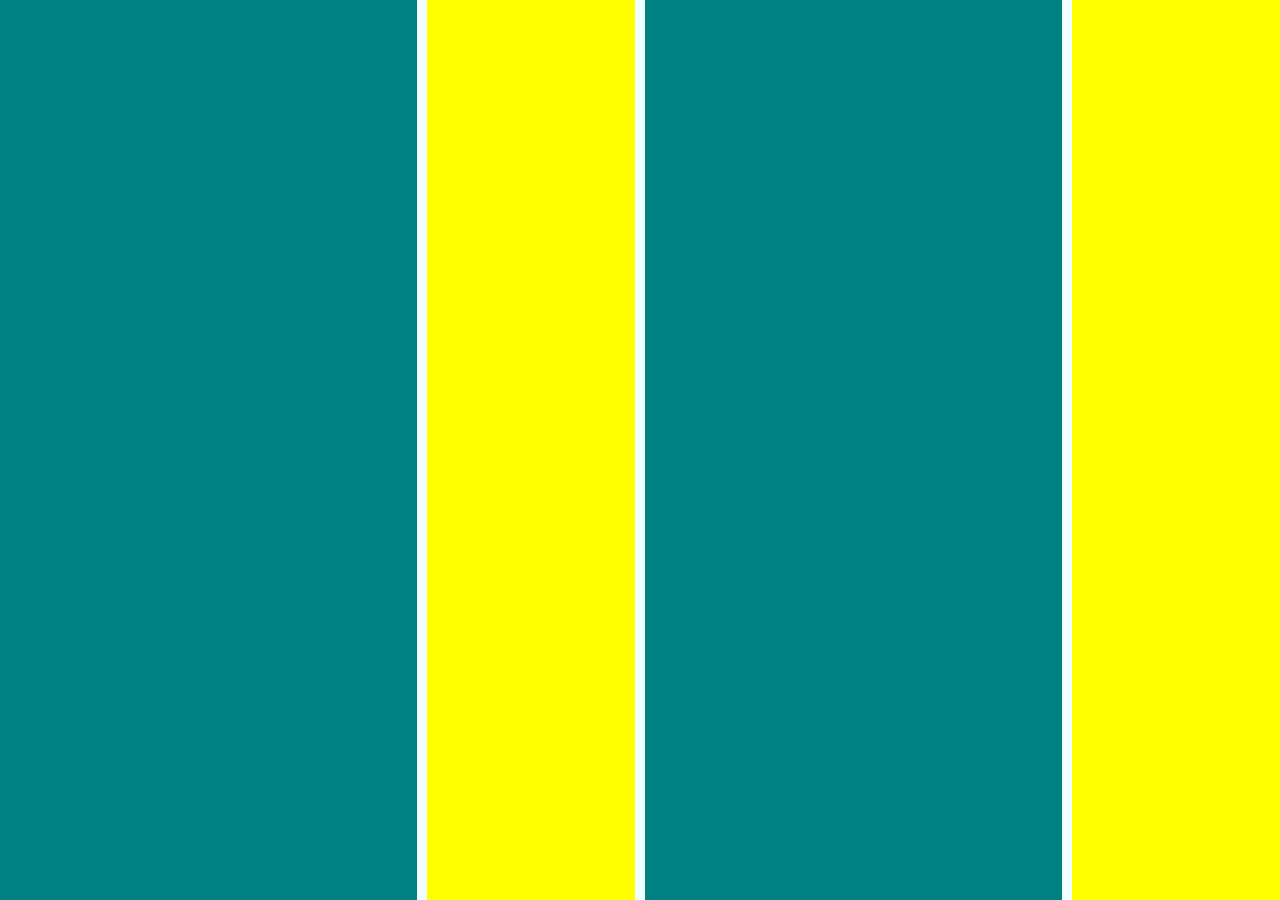
==== flex.html @ 91bc8942 "new files added" ====
<!DOCTYPE html>
<html lang="en">
<head>
    <meta charset="UTF-8">
    <meta name="viewport" content="width=device-width, initial-scale=1.0">
    <title>Document</title>
    <link rel="stylesheet" href="./flex.css">
</head>
<body>
    <div>
        <div></div>
        <div></div>
    </div>
    <div></div>
    <div></div>
    <div></div>
</body>
</html>
---- flex.css ----
*{
    margin: 0;
    padding: 0;
    box-sizing: border-box;
}


body {
    min-height: 100vh;
    width: 100%;
    display: flex;
    flex-direction: row;
    background-color: azure;
    gap: 10px;
}


div{
    background-color: teal;
    flex:1
}

div:nth-child(even){
    background-color: yellow;
    flex:0.5
    
}
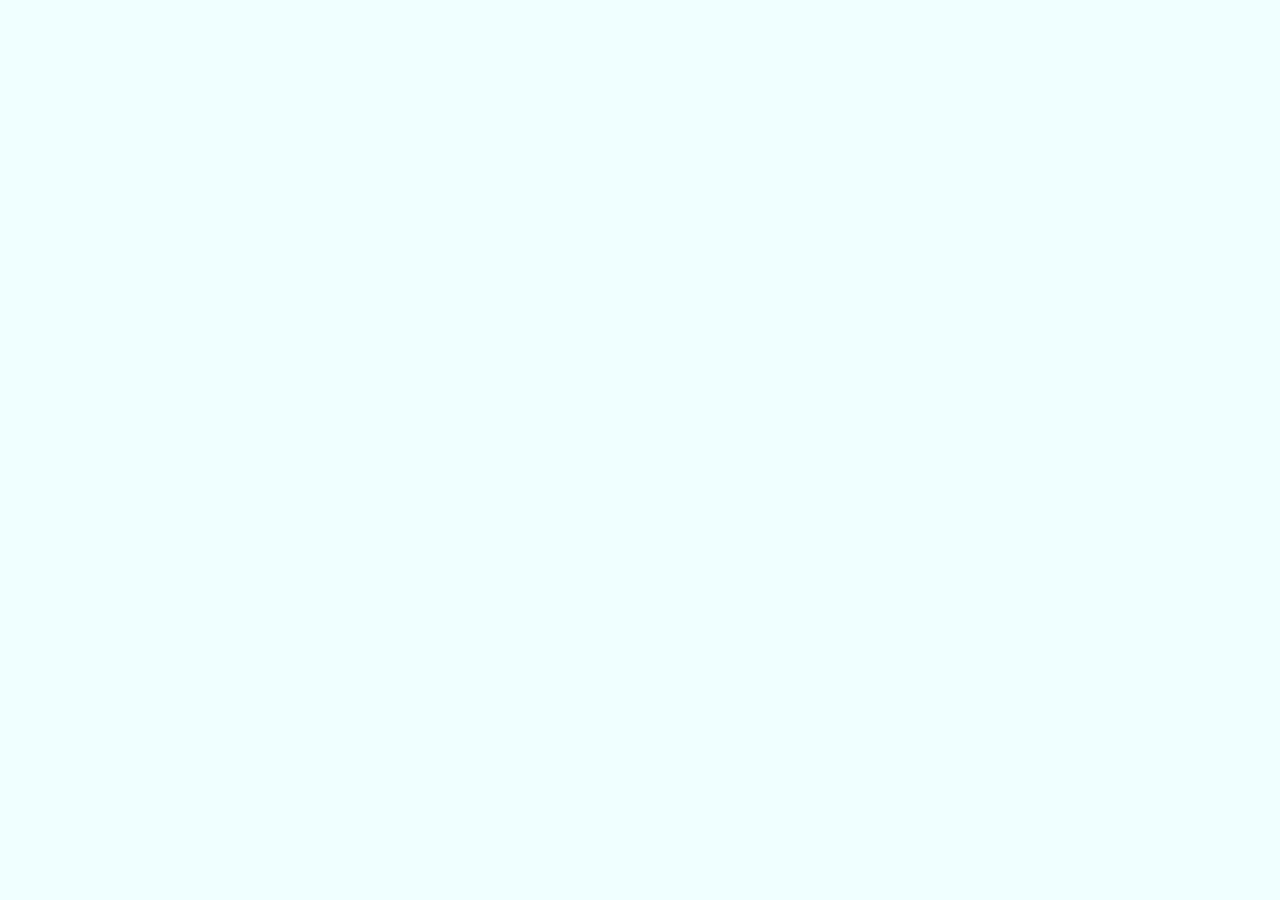
==== commit df6dcf3f: "new files added and updated" ====
--- a/flex.html
+++ b/flex.html
@@ -7,12 +7,10 @@
     <link rel="stylesheet" href="./flex.css">
 </head>
 <body>
-    <div>
-        <div></div>
-        <div></div>
-    </div>
-    <div></div>
-    <div></div>
-    <div></div>
+        
+
+
+
+    <script src="intro.js"></script>
 </body>
 </html>
--- a/flex.css
+++ b/flex.css
@@ -12,6 +12,7 @@
     flex-direction: row;
     background-color: azure;
     gap: 10px;
+    padding
 }
 
 
